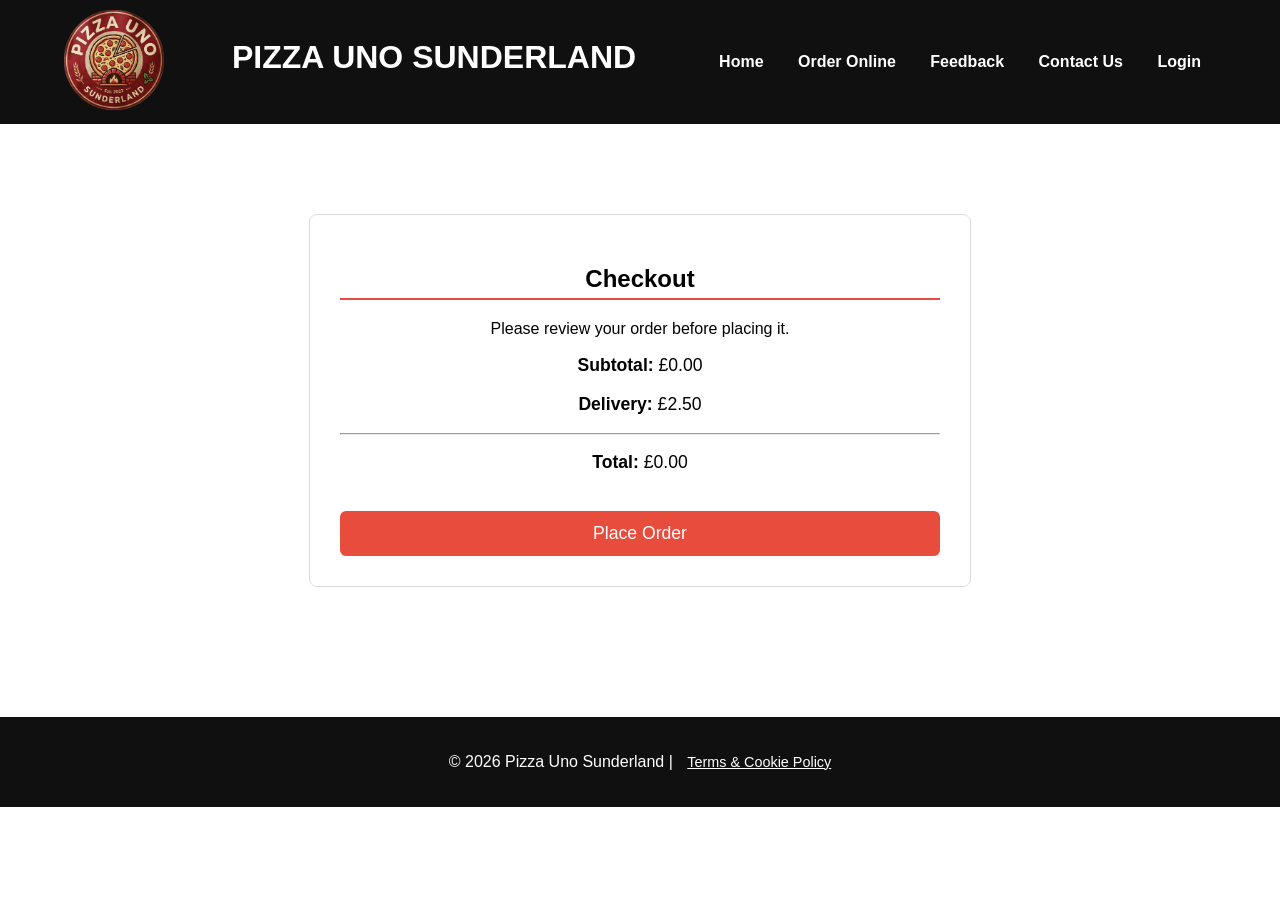
==== checkout.html @ c9d85dc3 "Add files via upload" ====
<!DOCTYPE html>
<html lang="en">
<head>
    <meta charset="UTF-8">
    <meta name="viewport" content="width=device-width, initial-scale=1.0">
    <title>Checkout - Pizza Uno Sunderland</title>
    <link rel="stylesheet" href="style.css">

    <style>
        .checkout-container {
            max-width: 600px;
            margin: 50px auto;
            background: white;
            padding: 30px;
            border-radius: 8px;
            border: 1px solid #ddd;
            text-align: center;
        }

        .checkout-container h2 {
            border-bottom: 2px solid #e74c3c;
            padding-bottom: 5px;
        }

        .checkout-summary p {
            font-size: 1.1em;
        }

        .place-order {
            background: #e74c3c;
            color: white;
            padding: 12px 20px;
            border: none;
            border-radius: 6px;
            cursor: pointer;
            font-size: 1.1em;
            width: 100%;
            margin-top: 20px;
        }

        .place-order:hover {
            background: #c0392b;
        }
    </style>
</head>

<body>
<header>
    <div class="logo">
            <img src="Logo.png">
        </div>
        <h1>PIZZA UNO SUNDERLAND</h1>
        <nav>
            <a href="index.html">Home</a>
            <a href="#order">Order Online</a>
            <a href="#feedback">Feedback</a>
            <a href="contact.html">Contact Us</a>
            <a href="login.html">Login</a>
        </nav>
</header>

<main>
    <div class="checkout-container">
        <h2>Checkout</h2>
        <p>Please review your order before placing it.</p>

        <div class="checkout-summary">
            <p><strong>Subtotal:</strong> <span id="checkout-subtotal">£0.00</span></p>
            <p><strong>Delivery:</strong> £2.50</p>
            <hr>
            <p><strong>Total:</strong> <span id="checkout-total">£0.00</span></p>
        </div>

        <button class="place-order">Place Order</button>
    </div>
</main>

<footer>
    <p>&copy; 2026 Pizza Uno Sunderland | <a href="policy.html">Terms & Cookie Policy</a></p>
</footer>

<script>
    const subtotal = sessionStorage.getItem("checkoutSubtotal") || "0.00";
    const total = sessionStorage.getItem("checkoutTotal") || "0.00";

    document.getElementById("checkout-subtotal").textContent = `£${subtotal}`;
    document.getElementById("checkout-total").textContent = `£${total}`;

    document.querySelector(".place-order").addEventListener("click", () => {
        alert("✅ Your order has been placed!");
        window.location.href = "index.html";
    });
</script>

</body>
</html>
---- style.css ----
body { 
    font-family: sans-serif; 
    margin: 0; 
    background: white; 
    text-align: center; 
}
header {
    display: flex;
    justify-content: space-between;
    align-items: center;
    background: #101010; 
    color: white; 
    padding: 10px 5%; 
}
header h1 { 
    margin: 0 0 10px 0; 
}
nav a { 
    color: white; 
    margin: 0 15px; 
    text-decoration: none; 
    font-weight: bold; 
}
nav a:hover {
    color: #29fc6b;
}
main { 
    padding: 40px 20px; 
}
.logo img {
    height: 100px;
    width: 100px;
}
.brand-intro .intro-container {
    max-width: auto; 
    margin: 0 auto;
}
.brand-intro .intro-image img {
    max-width: auto; 
    height: auto;
    margin-top: 60px; 
}
.brand-intro .intro-text p {
    color: #333;
    line-height: 1.6;
    font-size: 1.1em;
}
.outro-image img {
    max-width: auto; 
    height: auto;
    margin-top: 80px; 
}
.intro-text {
    text-align: center;      
    max-width: 55%;
    margin: 20px auto;       
    line-height: 1.6;        
    padding: 0 20px;        
}
.highlight {
    font-weight: 700;  
    color: #ef5743; 
}
.offers { 
    display: flex;
    flex-direction: row;
    justify-content: center; 
    align-items: flex-start; 
    flex-wrap: wrap;
    gap: 20px; 
    margin: 20px auto;
    width: 100%;
}
.offer-image {
    width: 100%;
    height: 300px;
    overflow: hidden;
    border-radius: 5px;
    margin-bottom: 15px;
}
.offer-image img {
    width: 100%;
    height: 100%;
    object-fit: cover;
    transition: transform 0.3s;
    transform: scale(1.1);
}
img {
    overflow-clip-margin: content-box;
    overflow: clip;
}
.offer-card { 
    background: white; 
    padding: 20px; 
    border-radius: 8px; 
    border: 1px solid #ddd; 
    width: 300px; 
}
.offer-card h3 { 
    margin-top: 0; 
    color: #e74c3c; 
}
button { 
    background: #e74c3c; 
    color: white; 
    border: none; 
    padding: 10px 20px; 
    border-radius: 4px; 
    cursor: pointer; 
}
.contact-container {
    display: flex;
    flex-direction: column;
    justify-content: center;
    gap: 40px;
    padding: 50px 10%;
}
.contact-info {  
    flex: 1;
    min-width: 300px;
    margin-left: 30%;
    margin-right: 30%;
    background: white;
    padding: 30px;
    border-radius: 10 px;
    box-shadow: 0 4px 10px 
rgba(0,0,0,0.1);
    text-align: center; 
}
.contact-form {
    flex: 1;
    min-width: 300px;
    margin-left: 30%;
    margin-right: 30%;
    background: white;
    padding: 30px;
    border-radius: 10 px;
    box-shadow: 0 4px 10px 
rgba(0,0,0,0.1);
    text-align: center;  
}
.contact-form form {
    display: flex;
    flex-direction: column;
    gap: 15px;
}
.contact-form input {
    padding: 12px;
    border: 1px solid #ccc;
    border-radius: 5px;
    font-size: lrem;
}
.contact-form input:focus {
    border-color: #e74c3c;
    outline: none;
}
.cart-summary {
    background: #f4f4f4;
    border-radius: 8px;
    height: fit-content;
    position: sticky;
    max-width: 250px;
    top: 40px;
}
.menu-grid {
    grid-template-columns: 1fr;
    align-items: top;
    padding: 0;
}
footer {
    background: #101010;
    color: white;
    padding: 20px 0;
    margin-top: 40px;
}

footer a {
    color: white;
    text-decoration: underline;
    margin-left: 10px;
    font-size: 0.9em;
}
footer a:hover {
    color: #29fc6b;
}
.cookie-container {
    position: fixed;
    bottom: 0;
    left: 0;
    right: 0;
    background: #333;
    color: white;
    padding: 15px 5%;
    display: flex;
    justify-content: space-between;
    align-items: center;
    box-shadow: 0 -2px 10px rgba(0,0,0,0.3);
    z-index: 1000;
    font-size: 0.9em;
}
.cookie-container a {
    color: #29fc6b;
    text-decoration: underline;
}
.cookie-container .order-btn {
    margin-left: 20px;
    padding: 8px 20px;
    white-space: nowrap;
}
.cookie-hidden {
    display: none;
}
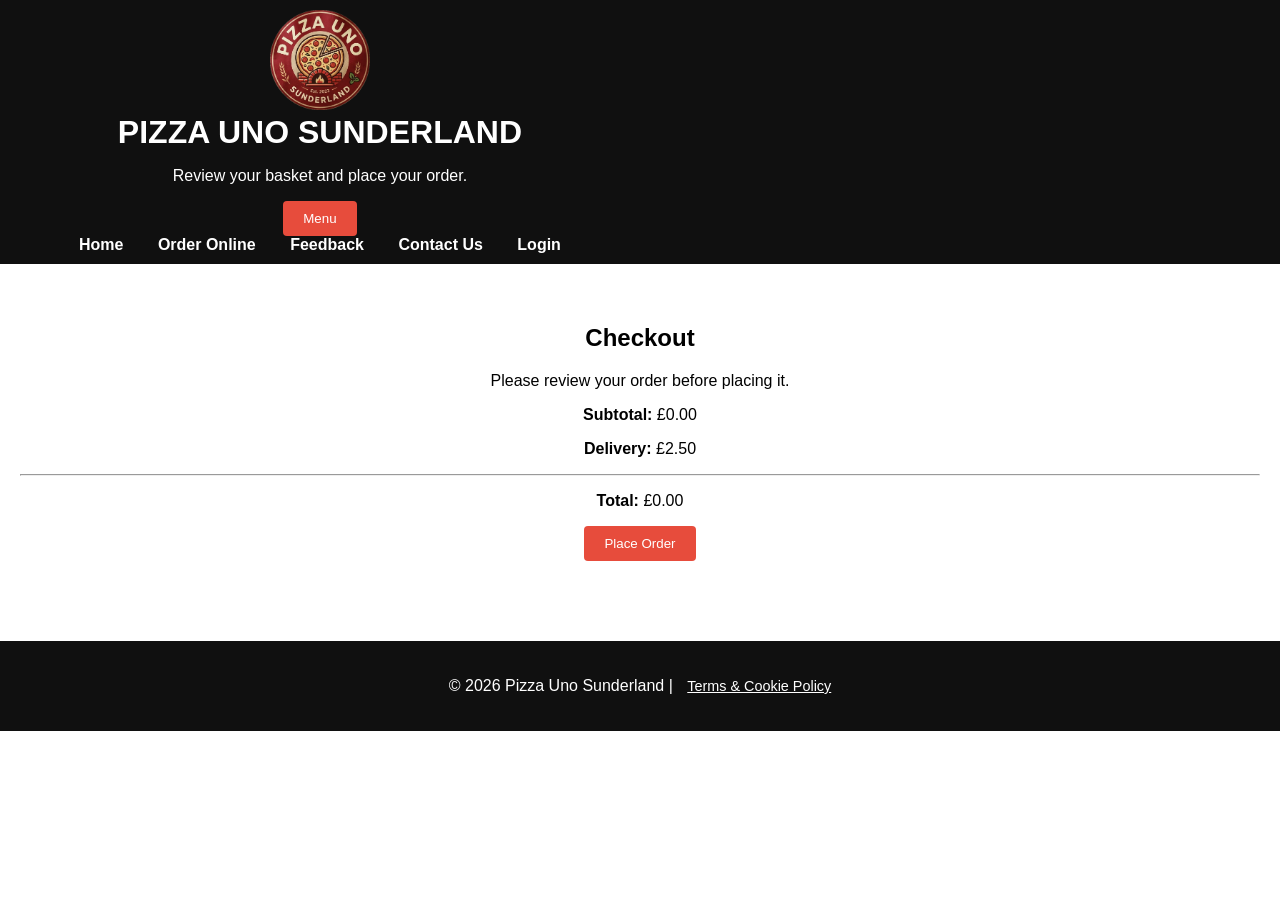
==== commit 4ef44b5a: "Add files via upload" ====
--- a/checkout.html
+++ b/checkout.html
@@ -1,96 +1,51 @@
-<!DOCTYPE html>
-<html lang="en">
-<head>
-    <meta charset="UTF-8">
-    <meta name="viewport" content="width=device-width, initial-scale=1.0">
-    <title>Checkout - Pizza Uno Sunderland</title>
-    <link rel="stylesheet" href="style.css">
+﻿<!DOCTYPE html>
+<html lang="en">
+<head>
+    <meta charset="UTF-8">
+    <meta name="viewport" content="width=device-width, initial-scale=1.0">
+    <title>Checkout - Pizza Uno Sunderland</title>
+    <link rel="stylesheet" href="style.css">
+</head>
+<body>
+    <header>
+        <div class="header-inner">
+            <div class="logo">
+                <img src="Logo.png" alt="Pizza Uno logo">
+            </div>
+            <div class="site-title">
+                <h1>PIZZA UNO SUNDERLAND</h1>
+                <p>Review your basket and place your order.</p>
+            </div>
+            <button class="nav-toggle" type="button" aria-expanded="false" aria-controls="site-nav">Menu</button>
+            <nav id="site-nav">
+                <a href="index.html">Home</a>
+                <a href="order.html" class="active">Order Online</a>
+                <a href="feedback.html">Feedback</a>
+                <a href="contact.html">Contact Us</a>
+                <a href="login.html">Login</a>
+            </nav>
+        </div>
+    </header>
+
+    <main>
+        <section class="checkout-container">
+            <h2>Checkout</h2>
+            <p>Please review your order before placing it.</p>
+            <div class="checkout-summary">
+                <p><strong>Subtotal:</strong> <span id="checkout-subtotal">£0.00</span></p>
+                <p><strong>Delivery:</strong> £2.50</p>
+                <hr>
+                <p><strong>Total:</strong> <span id="checkout-total">£0.00</span></p>
+            </div>
+            <button class="place-order" type="button">Place Order</button>
+        </section>
+    </main>
+
+    <footer>
+        <p>&copy; 2026 Pizza Uno Sunderland | <a href="policy.html">Terms &amp; Cookie Policy</a></p>
+    </footer>
+
+    <script src="script.js"></script>
+</body>
+</html>
 
-    <style>
-        .checkout-container {
-            max-width: 600px;
-            margin: 50px auto;
-            background: white;
-            padding: 30px;
-            border-radius: 8px;
-            border: 1px solid #ddd;
-            text-align: center;
-        }
-
-        .checkout-container h2 {
-            border-bottom: 2px solid #e74c3c;
-            padding-bottom: 5px;
-        }
-
-        .checkout-summary p {
-            font-size: 1.1em;
-        }
-
-        .place-order {
-            background: #e74c3c;
-            color: white;
-            padding: 12px 20px;
-            border: none;
-            border-radius: 6px;
-            cursor: pointer;
-            font-size: 1.1em;
-            width: 100%;
-            margin-top: 20px;
-        }
-
-        .place-order:hover {
-            background: #c0392b;
-        }
-    </style>
-</head>
-
-<body>
-<header>
-    <div class="logo">
-            <img src="Logo.png">
-        </div>
-        <h1>PIZZA UNO SUNDERLAND</h1>
-        <nav>
-            <a href="index.html">Home</a>
-            <a href="#order">Order Online</a>
-            <a href="#feedback">Feedback</a>
-            <a href="contact.html">Contact Us</a>
-            <a href="login.html">Login</a>
-        </nav>
-</header>
-
-<main>
-    <div class="checkout-container">
-        <h2>Checkout</h2>
-        <p>Please review your order before placing it.</p>
-
-        <div class="checkout-summary">
-            <p><strong>Subtotal:</strong> <span id="checkout-subtotal">£0.00</span></p>
-            <p><strong>Delivery:</strong> £2.50</p>
-            <hr>
-            <p><strong>Total:</strong> <span id="checkout-total">£0.00</span></p>
-        </div>
-
-        <button class="place-order">Place Order</button>
-    </div>
-</main>
-
-<footer>
-    <p>&copy; 2026 Pizza Uno Sunderland | <a href="policy.html">Terms & Cookie Policy</a></p>
-</footer>
-
-<script>
-    const subtotal = sessionStorage.getItem("checkoutSubtotal") || "0.00";
-    const total = sessionStorage.getItem("checkoutTotal") || "0.00";
-
-    document.getElementById("checkout-subtotal").textContent = `£${subtotal}`;
-    document.getElementById("checkout-total").textContent = `£${total}`;
-
-    document.querySelector(".place-order").addEventListener("click", () => {
-        alert("✅ Your order has been placed!");
-        window.location.href = "index.html";
-    });
-</script>
-
-</body>
-</html>
--- a/style.css
+++ b/style.css
@@ -3,6 +3,7 @@
     margin: 0; 
     background: white; 
     text-align: center; 
+    body {font-size: 16px;}
 }
 header {
     display: flex;
@@ -88,6 +89,8 @@
 img {
     overflow-clip-margin: content-box;
     overflow: clip;
+    max-width: 100%;
+    height: auto;
 }
 .offer-card { 
     background: white; 
@@ -209,4 +212,4 @@
 }
 .cookie-hidden {
     display: none;
-}+}
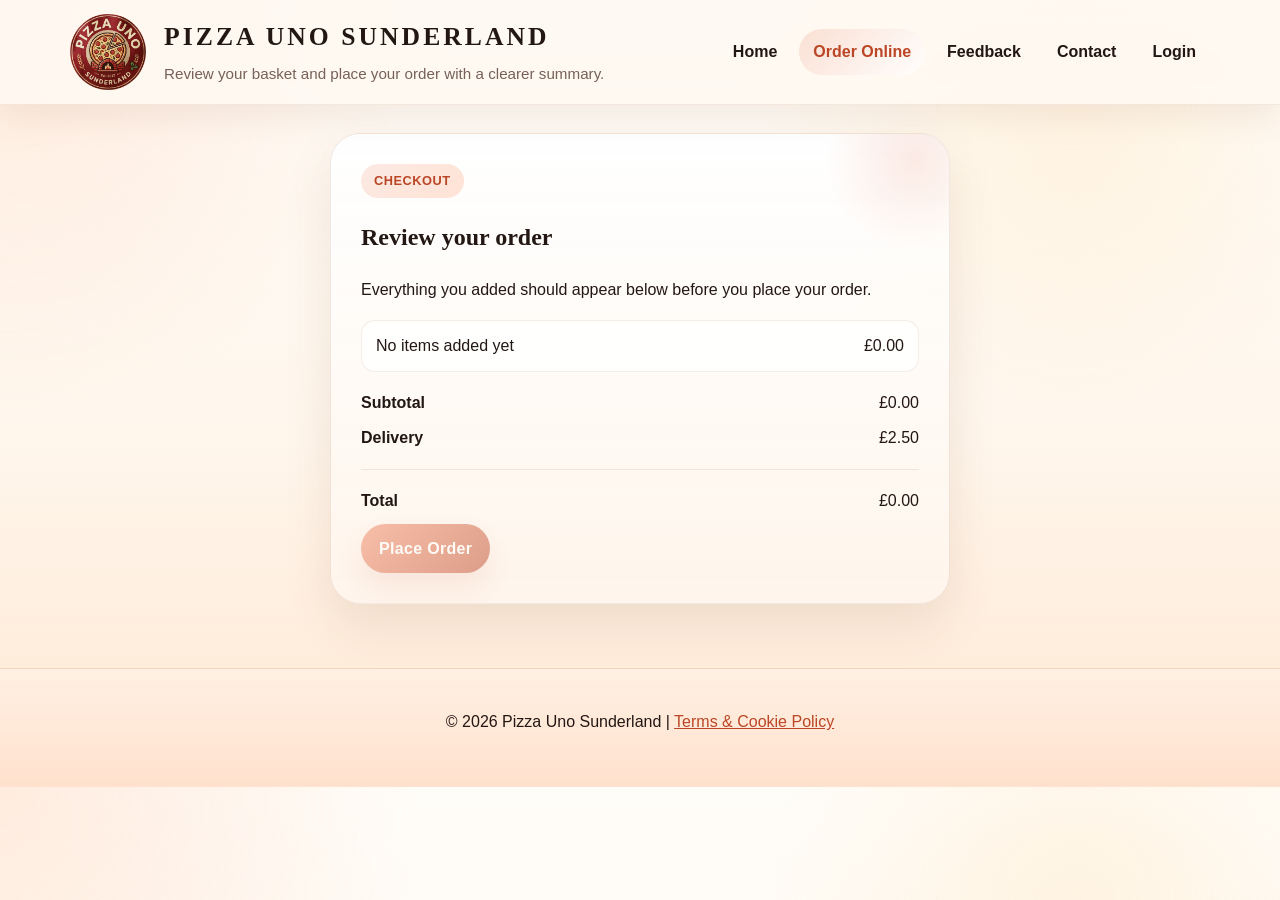
==== commit 418319c8: "Add files via upload" ====
--- a/checkout.html
+++ b/checkout.html
@@ -6,7 +6,7 @@
     <title>Checkout - Pizza Uno Sunderland</title>
     <link rel="stylesheet" href="style.css">
 </head>
-<body>
+<body class="checkout-page">
     <header>
         <div class="header-inner">
             <div class="logo">
@@ -14,28 +14,32 @@
             </div>
             <div class="site-title">
                 <h1>PIZZA UNO SUNDERLAND</h1>
-                <p>Review your basket and place your order.</p>
+                <p>Review your basket and place your order with a clearer summary.</p>
             </div>
             <button class="nav-toggle" type="button" aria-expanded="false" aria-controls="site-nav">Menu</button>
             <nav id="site-nav">
                 <a href="index.html">Home</a>
                 <a href="order.html" class="active">Order Online</a>
                 <a href="feedback.html">Feedback</a>
-                <a href="contact.html">Contact Us</a>
+                <a href="contact.html">Contact</a>
                 <a href="login.html">Login</a>
             </nav>
         </div>
     </header>
 
-    <main>
+    <main class="checkout-shell">
         <section class="checkout-container">
-            <h2>Checkout</h2>
-            <p>Please review your order before placing it.</p>
+            <span class="eyebrow">Checkout</span>
+            <h2>Review your order</h2>
+            <p>Everything you added should appear below before you place your order.</p>
+            <div class="checkout-items" id="checkout-items">
+                <div class="checkout-item"><span>No items added yet</span><span>£0.00</span></div>
+            </div>
             <div class="checkout-summary">
-                <p><strong>Subtotal:</strong> <span id="checkout-subtotal">£0.00</span></p>
-                <p><strong>Delivery:</strong> £2.50</p>
+                <div class="checkout-summary-row"><strong>Subtotal</strong><span id="checkout-subtotal">£0.00</span></div>
+                <div class="checkout-summary-row"><strong>Delivery</strong><span>£2.50</span></div>
                 <hr>
-                <p><strong>Total:</strong> <span id="checkout-total">£0.00</span></p>
+                <div class="checkout-summary-row"><strong>Total</strong><span id="checkout-total">£0.00</span></div>
             </div>
             <button class="place-order" type="button">Place Order</button>
         </section>
--- a/style.css
+++ b/style.css
@@ -1,215 +1,870 @@
-body { 
-    font-family: sans-serif; 
-    margin: 0; 
-    background: white; 
-    text-align: center; 
-    body {font-size: 16px;}
+﻿:root {
+    --bg: #fff7ef;
+    --bg-alt: #ffe9d8;
+    --surface: rgba(255, 255, 255, 0.92);
+    --surface-strong: #ffffff;
+    --surface-soft: #fff4e9;
+    --text: #231713;
+    --muted: #776158;
+    --brand: #e46b43;
+    --brand-dark: #bb4625;
+    --brand-soft: #ffe0d1;
+    --accent: #2c9c67;
+    --accent-soft: #e6f6ec;
+    --border: rgba(165, 103, 67, 0.14);
+    --shadow: 0 20px 48px rgba(122, 73, 41, 0.12);
+    --shadow-strong: 0 28px 70px rgba(93, 54, 29, 0.18);
+    --radius-xl: 30px;
+    --radius-lg: 22px;
+    --radius-md: 16px;
+    --container: 1180px;
+    --title-font: Georgia, "Times New Roman", serif;
+}
+
+*,
+*::before,
+*::after {
+    box-sizing: border-box;
+}
+
+html {
+    scroll-behavior: smooth;
+}
+
+body {
+    margin: 0;
+    font-family: "Trebuchet MS", Arial, sans-serif;
+    font-size: 16px;
+    line-height: 1.6;
+    color: var(--text);
+    background:
+        radial-gradient(circle at top left, rgba(228, 107, 67, 0.2), transparent 28%),
+        radial-gradient(circle at 85% 10%, rgba(44, 156, 103, 0.12), transparent 22%),
+        linear-gradient(180deg, #fffdfa 0%, var(--bg) 56%, var(--bg-alt) 100%);
+}
+
+body.home-page {
+    background:
+        radial-gradient(circle at top left, rgba(228, 107, 67, 0.2), transparent 28%),
+        radial-gradient(circle at 85% 10%, rgba(44, 156, 103, 0.12), transparent 22%),
+        linear-gradient(180deg, #fffdfa 0%, #fff7ef 56%, #ffe9d8 100%);
+}
+
+body.order-page {
+    background:
+        radial-gradient(circle at top left, rgba(244, 138, 92, 0.18), transparent 30%),
+        radial-gradient(circle at 85% 14%, rgba(255, 211, 122, 0.22), transparent 22%),
+        linear-gradient(180deg, #fffdf8 0%, #fff5e7 58%, #ffe7c8 100%);
+}
+
+body.contact-page {
+    background:
+        radial-gradient(circle at top left, rgba(90, 174, 142, 0.18), transparent 28%),
+        radial-gradient(circle at 82% 12%, rgba(121, 208, 255, 0.18), transparent 24%),
+        linear-gradient(180deg, #fbfffd 0%, #eefaf4 56%, #dff3eb 100%);
+}
+
+body.feedback-page {
+    background:
+        radial-gradient(circle at top left, rgba(170, 126, 255, 0.16), transparent 30%),
+        radial-gradient(circle at 85% 14%, rgba(255, 171, 215, 0.18), transparent 24%),
+        linear-gradient(180deg, #fffafe 0%, #f8efff 56%, #f3e3ff 100%);
+}
+
+body.login-page {
+    background:
+        radial-gradient(circle at top left, rgba(87, 150, 255, 0.16), transparent 30%),
+        radial-gradient(circle at 85% 14%, rgba(122, 226, 198, 0.18), transparent 24%),
+        linear-gradient(180deg, #fbfdff 0%, #edf5ff 56%, #dfeefe 100%);
+}
+
+body.checkout-page {
+    background:
+        radial-gradient(circle at top left, rgba(255, 159, 106, 0.18), transparent 28%),
+        radial-gradient(circle at 84% 14%, rgba(255, 214, 153, 0.22), transparent 24%),
+        linear-gradient(180deg, #fffdf9 0%, #fff6ec 56%, #ffe8d3 100%);
+}
+
+body.policy-page {
+    background:
+        radial-gradient(circle at top left, rgba(255, 188, 104, 0.18), transparent 30%),
+        radial-gradient(circle at 85% 12%, rgba(146, 204, 123, 0.18), transparent 24%),
+        linear-gradient(180deg, #fffef9 0%, #f8f6e8 56%, #eee9c8 100%);
+}
+
+img {
+    display: block;
+    max-width: 100%;
+    height: auto;
+}
+
+button,
+input,
+select,
+textarea {
+    font: inherit;
+}
+
+a {
+    color: inherit;
+}
+
+main {
+    width: min(100%, var(--container));
+    margin: 0 auto;
+    padding: 28px 20px 64px;
+}
+
+header {
+    position: sticky;
+    top: 0;
+    z-index: 100;
+    background: rgba(255, 249, 242, 0.88);
+    backdrop-filter: blur(14px);
+    border-bottom: 1px solid rgba(165, 103, 67, 0.12);
+    box-shadow: 0 12px 30px rgba(134, 90, 60, 0.1);
+}
+
+.header-inner {
+    width: min(100%, var(--container));
+    margin: 0 auto;
+    padding: 14px 20px;
+    display: flex;
+    align-items: center;
+    gap: 18px;
+}
+
+.logo {
+    flex-shrink: 0;
+}
+
+.logo img {
+    width: 76px;
+    height: 76px;
+    object-fit: contain;
+}
+
+.site-title {
+    flex: 1;
+    min-width: 0;
+}
+
+.site-title h1,
+.hero-heading,
+.section-heading h2,
+.panel-title,
+.category-title,
+.page-title,
+.summary-title,
+.feature-title,
+.stat-value,
+.cart-summary h3,
+.checkout-container h2,
+.policy-card h2,
+.auth-box h2,
+.contact-card h2 {
+    font-family: var(--title-font);
+}
+
+.site-title h1 {
+    margin: 0;
+    font-size: clamp(1.1rem, 2vw, 1.8rem);
+    letter-spacing: 0.12em;
+}
+
+.site-title p {
+    margin: 4px 0 0;
+    color: var(--muted);
+    font-size: 0.95rem;
+}
+
+.nav-toggle {
+    display: none;
+    background: rgba(255, 255, 255, 0.75);
+    border: 1px solid rgba(165, 103, 67, 0.18);
+    border-radius: 12px;
+    color: var(--text);
+    padding: 10px 12px;
+}
+
+nav {
+    display: flex;
+    flex-wrap: wrap;
+    justify-content: flex-end;
+    gap: 8px;
+}
+
+nav a {
+    text-decoration: none;
+    padding: 10px 14px;
+    border-radius: 999px;
+    font-weight: 700;
+    color: var(--text);
+    transition: background-color 0.2s ease, color 0.2s ease, transform 0.2s ease;
+}
+
+nav a:hover,
+nav a.active {
+    color: var(--brand-dark);
+    background: linear-gradient(135deg, rgba(228, 107, 67, 0.18), rgba(255, 255, 255, 0.85));
+}
+
+.hero,
+.page-hero,
+.contact-layout,
+.auth-layout,
+.policy-grid,
+.highlights-grid,
+.stats-grid,
+.info-grid,
+.menu-grid {
+    display: grid;
+    gap: 24px;
+}
+
+.hero,
+.page-hero {
+    grid-template-columns: 1.1fr 0.9fr;
+    align-items: center;
+    margin-top: 10px;
+}
+
+.hero-card,
+.hero-media,
+.page-media,
+.feature-card,
+.offer-card,
+.cart-summary,
+.contact-card,
+.auth-box,
+.checkout-container,
+.policy-card,
+.info-card,
+.summary-card,
+.status-card {
+    background: linear-gradient(180deg, rgba(255, 255, 255, 0.96), rgba(255, 245, 236, 0.92));
+    border: 1px solid var(--border);
+    border-radius: var(--radius-xl);
+    box-shadow: var(--shadow);
+}
+
+.hero-card,
+.contact-card,
+.auth-box,
+.checkout-container,
+.policy-card,
+.summary-card,
+.status-card {
+    padding: 30px;
+    position: relative;
+    overflow: hidden;
+}
+
+.hero-card::after,
+.contact-card::after,
+.auth-box::after,
+.checkout-container::after,
+.policy-card::after,
+.summary-card::after {
+    content: "";
+    position: absolute;
+    width: 180px;
+    height: 180px;
+    right: -55px;
+    top: -65px;
+    border-radius: 50%;
+    background: radial-gradient(circle, rgba(228, 107, 67, 0.14), transparent 70%);
+    pointer-events: none;
+}
+
+.eyebrow {
+    display: inline-flex;
+    align-items: center;
+    gap: 8px;
+    padding: 7px 13px;
+    border-radius: 999px;
+    background: linear-gradient(135deg, rgba(228, 107, 67, 0.14), rgba(255, 224, 209, 0.9));
+    color: var(--brand-dark);
+    font-weight: 700;
+    font-size: 0.8rem;
+    letter-spacing: 0.04em;
+    text-transform: uppercase;
+}
+
+.hero-heading,
+.page-title {
+    margin: 16px 0 14px;
+    font-size: clamp(2rem, 4vw, 3.5rem);
+    line-height: 1.05;
+}
+
+.hero-copy,
+.page-copy,
+.section-heading p,
+.summary-card p,
+.contact-card p,
+.auth-box p,
+.policy-card p,
+.offer-card p,
+.info-card p,
+.status-card p {
+    color: var(--muted);
+}
+
+.hero-actions,
+.page-actions,
+.inline-actions {
+    display: flex;
+    flex-wrap: wrap;
+    gap: 12px;
+    margin-top: 22px;
+}
+
+.button-link,
+button,
+.secondary-link {
+    display: inline-flex;
+    align-items: center;
+    justify-content: center;
+    min-height: 48px;
+    padding: 12px 18px;
+    border-radius: 999px;
+    border: none;
+    text-decoration: none;
+    font-weight: 700;
+    letter-spacing: 0.02em;
+    cursor: pointer;
+    transition: transform 0.2s ease, background-color 0.2s ease, opacity 0.2s ease;
+}
+
+.button-link,
+button {
+    background: linear-gradient(135deg, #f18763, var(--brand-dark));
+    color: white;
+    box-shadow: 0 14px 28px rgba(185, 74, 43, 0.18);
+}
+
+.button-link:hover,
+button:hover {
+    background: linear-gradient(135deg, #ff9874, #c85433);
+    transform: translateY(-1px);
+}
+
+.secondary-link {
+    background: rgba(255, 255, 255, 0.9);
+    color: var(--text);
+    border: 1px solid rgba(165, 103, 67, 0.16);
+}
+
+.secondary-link:hover {
+    transform: translateY(-1px);
+    background: white;
+}
+
+button:disabled {
+    opacity: 0.5;
+    cursor: not-allowed;
+    transform: none;
+}
+
+.hero-media,
+.page-media {
+    overflow: hidden;
+    position: relative;
+    min-height: 340px;
+}
+
+.hero-media img,
+.page-media img {
+    width: 100%;
+    height: 100%;
+    object-fit: cover;
+}
+
+.page-media.media-fit,
+.hero-media.media-fit {
+    background: linear-gradient(180deg, rgba(255, 252, 247, 0.96), rgba(255, 240, 228, 0.94));
+}
+
+.page-media.media-fit img,
+.hero-media.media-fit img {
+    object-fit: contain;
+    padding: 18px;
+}
+
+.hero-media::after,
+.page-media::after {
+    content: "";
+    position: absolute;
+    inset: 0;
+    background: linear-gradient(180deg, transparent 35%, rgba(53, 30, 18, 0.14) 100%);
+}
+
+.stats-grid {
+    grid-template-columns: repeat(3, minmax(0, 1fr));
+    margin: 28px 0 10px;
+}
+
+.stat-card {
+    padding: 18px 20px;
+    border-radius: var(--radius-lg);
+    background: rgba(255, 255, 255, 0.7);
+    border: 1px solid rgba(165, 103, 67, 0.12);
+}
+
+.stat-value {
+    display: block;
+    font-size: 1.75rem;
+    color: var(--brand-dark);
+}
+
+.stat-label {
+    color: var(--muted);
+    font-size: 0.95rem;
+}
+
+.section-heading {
+    margin: 44px 0 16px;
+}
+
+.section-heading h2 {
+    margin: 0 0 8px;
+    font-size: clamp(1.6rem, 2.6vw, 2.5rem);
+}
+
+.highlights-grid,
+.info-grid {
+    grid-template-columns: repeat(3, minmax(0, 1fr));
+}
+
+.feature-card,
+.info-card {
+    padding: 24px;
+}
+
+.feature-title,
+.panel-title,
+.summary-title {
+    margin: 0 0 10px;
+    font-size: 1.35rem;
+}
+
+.menu-grid {
+    grid-template-columns: minmax(0, 1fr) 320px;
+    align-items: start;
+}
+
+.order-shell {
+    margin-top: 28px;
+}
+
+.menu-items {
+    min-width: 0;
+}
+
+.menu-jump-links {
+    display: grid;
+    grid-template-columns: repeat(2, minmax(0, 1fr));
+    gap: 10px;
+    margin: 18px 0 10px;
+}
+
+.menu-jump-links a {
+    text-decoration: none;
+}
+
+.menu-section {
+    margin-bottom: 18px;
+}
+
+.category-title {
+    margin: 34px 0 16px;
+    padding-bottom: 10px;
+    font-size: 1.65rem;
+    border-bottom: 2px solid rgba(228, 107, 67, 0.22);
+}
+
+.offers {
+    display: grid;
+    grid-template-columns: repeat(auto-fit, minmax(220px, 1fr));
+    gap: 20px;
+}
+
+.menu-offers {
+    grid-template-columns: repeat(4, minmax(0, 1fr));
+}
+
+.offer-card {
+    overflow: hidden;
+    transition: transform 0.25s ease, box-shadow 0.25s ease;
+    display: flex;
+    flex-direction: column;
+}
+
+.offer-card:hover {
+    transform: translateY(-6px);
+    box-shadow: var(--shadow-strong);
+}
+
+.offer-image {
+    aspect-ratio: 4 / 3;
+    overflow: hidden;
+}
+
+.offer-image img {
+    width: 100%;
+    height: 100%;
+    object-fit: cover;
+    transition: transform 0.35s ease;
+}
+
+.offer-card:hover .offer-image img {
+    transform: scale(1.05);
+}
+
+.offer-content {
+    padding: 20px;
+    display: flex;
+    flex-direction: column;
+    flex: 1;
+}
+
+.offer-content h3 {
+    margin: 0 0 8px;
+    color: var(--brand-dark);
+    font-size: 1.25rem;
+}
+
+.offer-meta {
+    display: flex;
+    align-items: center;
+    justify-content: space-between;
+    gap: 12px;
+    margin-top: 16px;
+    margin-top: auto;
+}
+
+.offer-price {
+    font-weight: 700;
+    color: var(--brand-dark);
+}
+
+.cart-summary {
+    position: sticky;
+    top: 108px;
+    padding: 24px;
+    background: linear-gradient(180deg, rgba(255, 255, 255, 0.96), rgba(255, 241, 229, 0.94));
+}
+
+.cart-summary h3 {
+    margin-top: 0;
+    margin-bottom: 10px;
+    font-size: 1.6rem;
+}
+
+.cart-items {
+    display: grid;
+    gap: 10px;
+    margin: 16px 0 18px;
+}
+
+.cart-item {
+    display: flex;
+    justify-content: space-between;
+    gap: 12px;
+    padding: 10px 12px;
+    border-radius: 14px;
+    background: rgba(255, 255, 255, 0.8);
+    border: 1px solid rgba(165, 103, 67, 0.12);
+}
+
+.cart-item-name {
+    font-weight: 700;
+}
+
+.cart-item-price,
+.cart-total-amount,
+.highlight-text {
+    color: var(--brand-dark);
+    font-weight: 700;
+}
+
+.cart-totals p,
+.checkout-summary-row {
+    display: flex;
+    justify-content: space-between;
+    gap: 16px;
+    margin: 10px 0;
+}
+
+.status-pill {
+    display: inline-flex;
+    align-items: center;
+    gap: 8px;
+    padding: 8px 12px;
+    border-radius: 999px;
+    background: var(--accent-soft);
+    color: #256845;
+    font-weight: 700;
+    font-size: 0.9rem;
+}
+
+.contact-layout,
+.auth-layout {
+    grid-template-columns: repeat(2, minmax(0, 1fr));
+}
+
+.feedback-layout-gap {
+    margin-top: 28px;
+}
+
+
+.contact-card form,
+.auth-box form,
+.review-form {
+    display: grid;
+    gap: 14px;
+}
+
+.contact-card label,
+.auth-box label,
+.review-form label {
+    font-weight: 700;
+    margin-bottom: -6px;
+}
+
+.contact-card input,
+.contact-card select,
+.contact-card textarea,
+.auth-box input,
+.review-form input,
+.review-form select,
+.review-form textarea {
+    width: 100%;
+    padding: 12px 14px;
+    border: 1px solid #d8c6b6;
+    border-radius: 14px;
+    background: #fffdfa;
+}
+
+.contact-card textarea,
+.review-form textarea {
+    min-height: 140px;
+    resize: vertical;
+}
+
+.contact-card input:focus,
+.contact-card select:focus,
+.contact-card textarea:focus,
+.auth-box input:focus,
+.review-form input:focus,
+.review-form select:focus,
+.review-form textarea:focus {
+    outline: 2px solid rgba(228, 107, 67, 0.18);
+    border-color: var(--brand);
+}
+
+blockquote {
+    margin: 0 0 14px;
+    padding: 16px 18px;
+    border-left: 4px solid rgba(228, 107, 67, 0.36);
+    border-radius: 0 16px 16px 0;
+    background: linear-gradient(180deg, #fffdfa, #fff1e6);
+}
+
+.checkout-shell {
+    display: grid;
+    place-items: center;
+}
+
+.checkout-container {
+    width: min(100%, 620px);
+}
+
+.checkout-items {
+    display: grid;
+    gap: 10px;
+    margin: 18px 0;
+}
+
+.checkout-item {
+    display: flex;
+    justify-content: space-between;
+    gap: 12px;
+    padding: 12px 14px;
+    border-radius: 14px;
+    background: rgba(255, 255, 255, 0.82);
+    border: 1px solid rgba(165, 103, 67, 0.12);
+}
+
+.policy-grid {
+    grid-template-columns: repeat(2, minmax(0, 1fr));
+}
+
+.policy-card h2 {
+    margin-top: 0;
+    color: var(--brand-dark);
+    padding-bottom: 10px;
+    border-bottom: 2px solid rgba(228, 107, 67, 0.22);
+}
+
+.summary-card {
+    background: linear-gradient(180deg, #ffe5d7 0%, #ffd4bf 100%);
+}
+
+.summary-list {
+    margin: 0;
+    padding-left: 20px;
+}
+
+.summary-list li + li {
+    margin-top: 10px;
+}
+
+.info-list {
+    display: grid;
+    gap: 12px;
+}
+
+.info-list strong {
+    display: block;
+    margin-bottom: 2px;
+}
+
+hr {
+    border: 0;
+    border-top: 1px solid var(--border);
+    margin: 18px 0;
+}
+
+footer {
+    background: linear-gradient(180deg, #fff0e3 0%, #ffe1cd 100%);
+    color: var(--text);
+    text-align: center;
+    padding: 24px 20px 36px;
+    border-top: 1px solid rgba(165, 103, 67, 0.12);
+}
+
+footer a {
+    color: var(--brand-dark);
+}
+
+.cookie-container {
+    position: fixed;
+    right: 20px;
+    bottom: 20px;
+    left: 20px;
+    display: flex;
+    align-items: center;
+    justify-content: space-between;
+    gap: 18px;
+    padding: 18px 20px;
+    border-radius: var(--radius-lg);
+    background: rgba(255, 249, 242, 0.96);
+    color: var(--text);
+    box-shadow: 0 20px 40px rgba(121, 77, 47, 0.18);
+    border: 1px solid rgba(165, 103, 67, 0.12);
+    backdrop-filter: blur(14px);
+    z-index: 200;
+}
+
+.cookie-container p {
+    margin: 0;
+}
+
+.cookie-container a {
+    color: var(--brand-dark);
+}
+
+.cookie-hidden {
+    display: none;
+}
+
+.text-center {
+    text-align: center;
+}
+
+@media (max-width: 1024px) {
+    .hero,
+    .page-hero,
+    .menu-grid,
+    .contact-layout,
+    .auth-layout,
+    .policy-grid,
+    .highlights-grid,
+    .info-grid {
+        grid-template-columns: 1fr;
+    }
+
+    .stats-grid {
+        grid-template-columns: 1fr 1fr 1fr;
+    }
+
+    .menu-offers {
+        grid-template-columns: repeat(2, minmax(0, 1fr));
+    }
+
+    .cart-summary {
+        position: static;
+        top: auto;
+    }
+}
+
+@media (max-width: 760px) {
+    .header-inner {
+        flex-wrap: wrap;
+    }
+
+    .nav-toggle {
+        display: inline-flex;
+        margin-left: auto;
+    }
+
+    nav {
+        display: none;
+        width: 100%;
+        flex-direction: column;
+        align-items: stretch;
+        padding-top: 10px;
+    }
+
+    nav.nav-open {
+        display: flex;
+    }
+
+    nav a {
+        text-align: center;
+    }
+
+    .hero-card,
+    .contact-card,
+    .auth-box,
+    .checkout-container,
+    .policy-card,
+    .summary-card,
+    .status-card,
+    .cart-summary {
+        padding: 22px;
+    }
+
+    .hero-heading,
+    .page-title {
+        font-size: 2.25rem;
+    }
+
+    .stats-grid,
+    .offers,
+    .highlights-grid,
+    .info-grid {
+        grid-template-columns: 1fr;
+    }
+
+    .cookie-container {
+        flex-direction: column;
+        align-items: stretch;
+    }
+
+    .cookie-container button {
+        width: 100%;
+    }
 }
-header {
-    display: flex;
-    justify-content: space-between;
-    align-items: center;
-    background: #101010; 
-    color: white; 
-    padding: 10px 5%; 
-}
-header h1 { 
-    margin: 0 0 10px 0; 
-}
-nav a { 
-    color: white; 
-    margin: 0 15px; 
-    text-decoration: none; 
-    font-weight: bold; 
-}
-nav a:hover {
-    color: #29fc6b;
-}
-main { 
-    padding: 40px 20px; 
-}
-.logo img {
-    height: 100px;
-    width: 100px;
-}
-.brand-intro .intro-container {
-    max-width: auto; 
-    margin: 0 auto;
-}
-.brand-intro .intro-image img {
-    max-width: auto; 
-    height: auto;
-    margin-top: 60px; 
-}
-.brand-intro .intro-text p {
-    color: #333;
-    line-height: 1.6;
-    font-size: 1.1em;
-}
-.outro-image img {
-    max-width: auto; 
-    height: auto;
-    margin-top: 80px; 
-}
-.intro-text {
-    text-align: center;      
-    max-width: 55%;
-    margin: 20px auto;       
-    line-height: 1.6;        
-    padding: 0 20px;        
-}
-.highlight {
-    font-weight: 700;  
-    color: #ef5743; 
-}
-.offers { 
-    display: flex;
-    flex-direction: row;
-    justify-content: center; 
-    align-items: flex-start; 
-    flex-wrap: wrap;
-    gap: 20px; 
-    margin: 20px auto;
-    width: 100%;
-}
-.offer-image {
-    width: 100%;
-    height: 300px;
-    overflow: hidden;
-    border-radius: 5px;
-    margin-bottom: 15px;
-}
-.offer-image img {
-    width: 100%;
-    height: 100%;
-    object-fit: cover;
-    transition: transform 0.3s;
-    transform: scale(1.1);
-}
-img {
-    overflow-clip-margin: content-box;
-    overflow: clip;
-    max-width: 100%;
-    height: auto;
-}
-.offer-card { 
-    background: white; 
-    padding: 20px; 
-    border-radius: 8px; 
-    border: 1px solid #ddd; 
-    width: 300px; 
-}
-.offer-card h3 { 
-    margin-top: 0; 
-    color: #e74c3c; 
-}
-button { 
-    background: #e74c3c; 
-    color: white; 
-    border: none; 
-    padding: 10px 20px; 
-    border-radius: 4px; 
-    cursor: pointer; 
-}
-.contact-container {
-    display: flex;
-    flex-direction: column;
-    justify-content: center;
-    gap: 40px;
-    padding: 50px 10%;
-}
-.contact-info {  
-    flex: 1;
-    min-width: 300px;
-    margin-left: 30%;
-    margin-right: 30%;
-    background: white;
-    padding: 30px;
-    border-radius: 10 px;
-    box-shadow: 0 4px 10px 
-rgba(0,0,0,0.1);
-    text-align: center; 
-}
-.contact-form {
-    flex: 1;
-    min-width: 300px;
-    margin-left: 30%;
-    margin-right: 30%;
-    background: white;
-    padding: 30px;
-    border-radius: 10 px;
-    box-shadow: 0 4px 10px 
-rgba(0,0,0,0.1);
-    text-align: center;  
-}
-.contact-form form {
-    display: flex;
-    flex-direction: column;
-    gap: 15px;
-}
-.contact-form input {
-    padding: 12px;
-    border: 1px solid #ccc;
-    border-radius: 5px;
-    font-size: lrem;
-}
-.contact-form input:focus {
-    border-color: #e74c3c;
-    outline: none;
-}
-.cart-summary {
-    background: #f4f4f4;
-    border-radius: 8px;
-    height: fit-content;
-    position: sticky;
-    max-width: 250px;
-    top: 40px;
-}
-.menu-grid {
-    grid-template-columns: 1fr;
-    align-items: top;
-    padding: 0;
-}
-footer {
-    background: #101010;
-    color: white;
-    padding: 20px 0;
-    margin-top: 40px;
-}
-
-footer a {
-    color: white;
-    text-decoration: underline;
-    margin-left: 10px;
-    font-size: 0.9em;
-}
-footer a:hover {
-    color: #29fc6b;
-}
-.cookie-container {
-    position: fixed;
-    bottom: 0;
-    left: 0;
-    right: 0;
-    background: #333;
-    color: white;
-    padding: 15px 5%;
-    display: flex;
-    justify-content: space-between;
-    align-items: center;
-    box-shadow: 0 -2px 10px rgba(0,0,0,0.3);
-    z-index: 1000;
-    font-size: 0.9em;
-}
-.cookie-container a {
-    color: #29fc6b;
-    text-decoration: underline;
-}
-.cookie-container .order-btn {
-    margin-left: 20px;
-    padding: 8px 20px;
-    white-space: nowrap;
-}
-.cookie-hidden {
-    display: none;
-}
